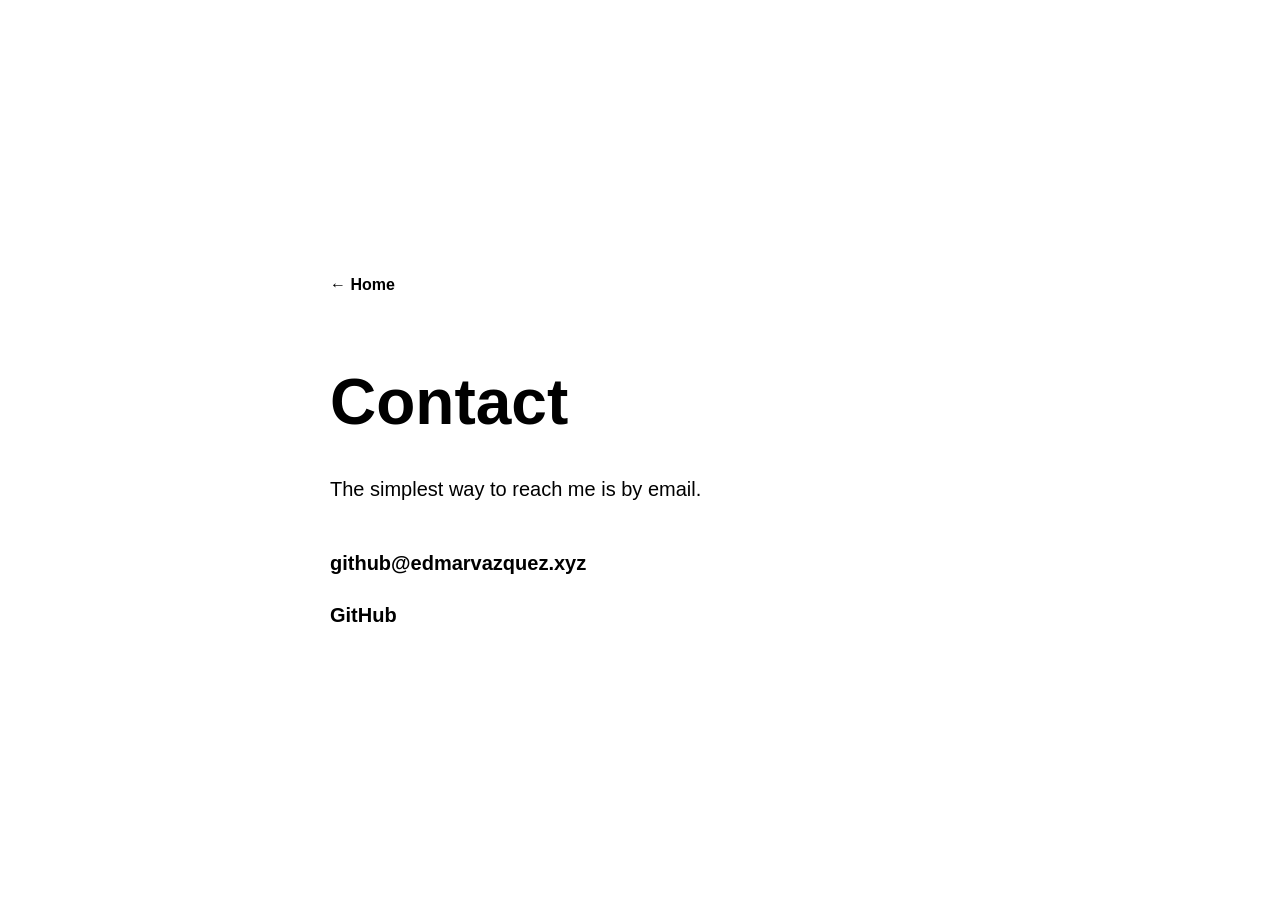
==== contact.html @ f997d512 "Added Contact Page" ====
<!DOCTYPE html>
<html lang="en">
<head>
    <meta charset="UTF-8">
    <meta name="viewport" content="width=device-width, initial-scale=1">

    <title>Contact | Edmar Vazquez</title>
    <meta
        name="description"
        content="Contact Edmar Vazquez."
    >

    <link rel="stylesheet" href="style.css">
</head>

<body>

<main class="page">

    <a class="back-link" href="index.html">← Home</a>

    <h1>Contact</h1>

    <p class="intro">
        The simplest way to reach me is by email.
    </p>

    <div class="contact-list">

        <a href="mailto:github@edmarvazquez.xyz">
            github@edmarvazquez.xyz
        </a>

        <a
            href="https://github.com/edmarvazquez-xyz"
            target="_blank"
            rel="noopener noreferrer"
        >
            GitHub
        </a>

    </div>

</main>

</body>
</html>
---- style.css ----
*{
    margin:0;
    padding:0;
    box-sizing:border-box;
}

body{

    background:#fff;
    color:#000;

    font-family:
        Inter,
        Helvetica,
        Arial,
        sans-serif;

    font-size:20px;
    line-height:1.7;

    display:flex;
    justify-content:center;
    align-items:center;

    min-height:100vh;

    padding:40px;
}

main{

    max-width:700px;
}

h1{

    font-size:4rem;
    font-weight:900;

    margin-bottom:1rem;
}

p{

    margin-bottom:2rem;
}

nav{

    display:flex;
    gap:30px;
    flex-wrap:wrap;
}

a{

    color:#000;

    text-decoration:none;

    font-weight:700;

    border-bottom:2px solid transparent;

    transition:.2s;
}

a:hover{

    border-color:#000;
}

.page {
    width: 100%;
    max-width: 620px;
}

.back-link {
    display: inline-block;
    margin-bottom: 3rem;
    font-size: 1rem;
    font-weight: 700;
}

.intro {
    max-width: 500px;
    margin-bottom: 2.5rem;
}

.contact-list {
    display: flex;
    flex-direction: column;
    align-items: flex-start;
    gap: 1rem;
}

.contact-list a {
    font-size: 1.25rem;
    font-weight: 700;
    word-break: break-word;
}
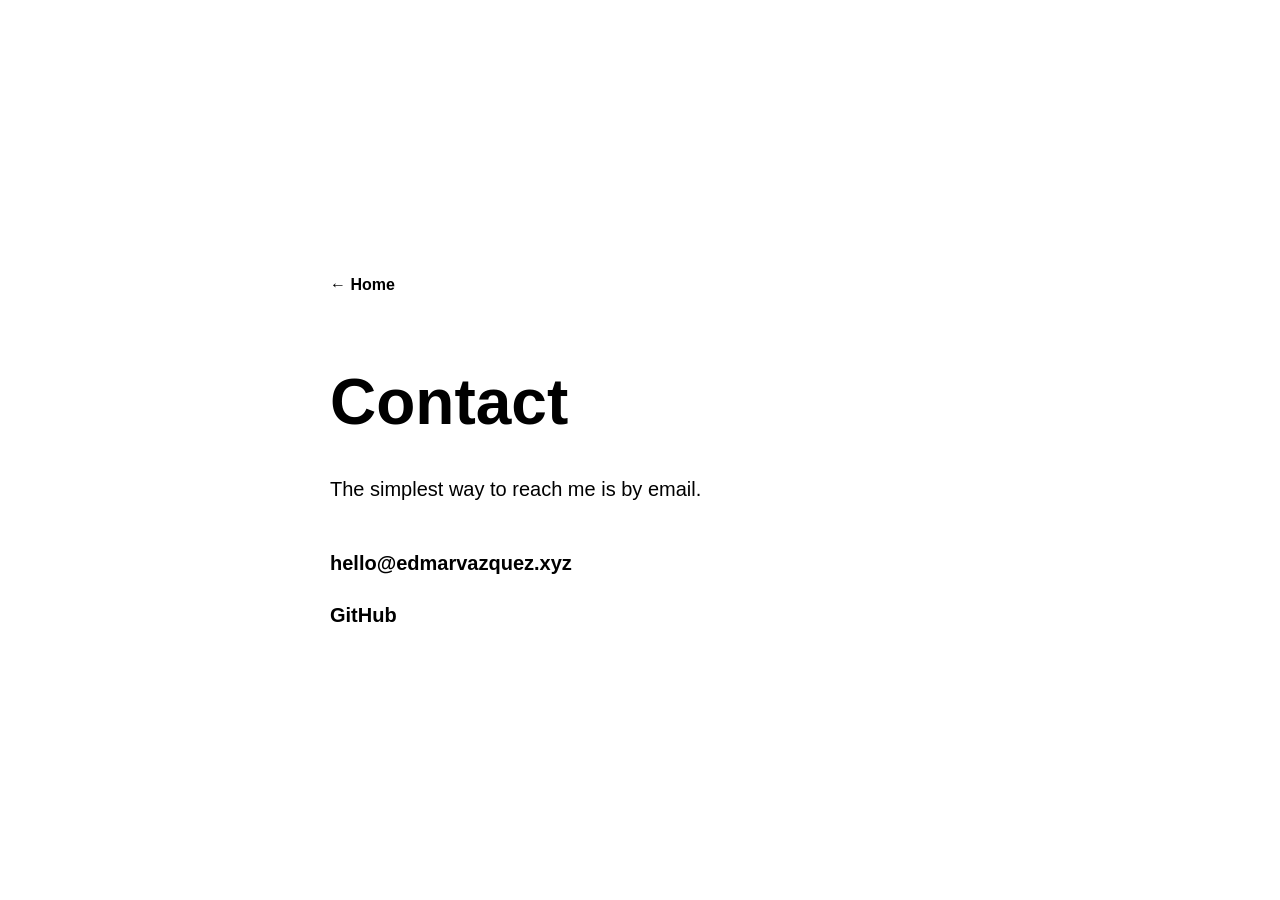
==== commit 6a9adf3a: "Updated email address on contacts page" ====
--- a/contact.html
+++ b/contact.html
@@ -27,8 +27,8 @@
 
     <div class="contact-list">
 
-        <a href="mailto:github@edmarvazquez.xyz">
-            github@edmarvazquez.xyz
+        <a href="mailto:hello@edmarvazquez.xyz">
+            hello@edmarvazquez.xyz
         </a>
 
         <a
